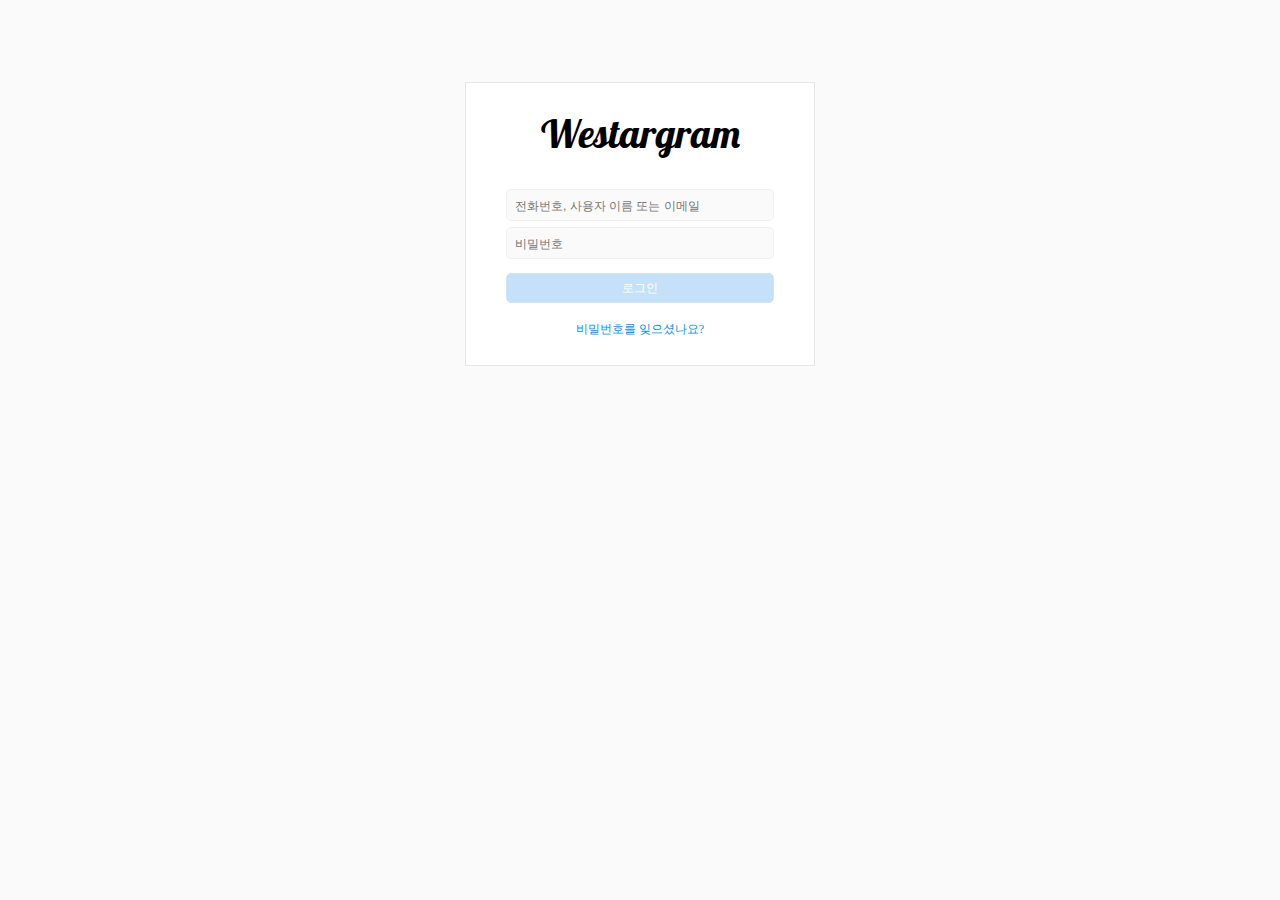
==== login.html @ abdef4bd "Add: instagram clone" ====
<!DOCTYPE html>
<html lang="en">
<head>
    <meta charset="UTF-8">
    <meta name="viewport" content="width=device-width, initial-scale=1.0">
    <title>로그인 • westagram</title>
    <link rel="stylesheet" href="style/common.css">
    <link rel="stylesheet" href="style/login.css">
    <link rel="icon" sizes="192x192" href="https://www.instagram.com/static/images/ico/favicon-192.png/68d99ba29cc8.png">
</head>
<body>
    <section class="login_page">
        <div class="login_box">
            <h1 class="logo">Westargram</h1>
            <form class="login_form">
                <input class="user_id" type="text" placeholder="전화번호, 사용자 이름 또는 이메일" value autofocus>
                <input class="user_pw" type="password" placeholder="비밀번호" value>
                <button class="btn_login">로그인</button>
            </form>
            <a class="forget_pw" href="https://www.instagram.com/accounts/password/reset" target="_blank">비밀번호를 잊으셨나요?</a>
        </div>
    </section>
    <script src="js/login.js"></script>
</body>
</html>
---- style/common.css ----
@import url("https://fonts.googleapis.com/css2?family=Lobster&display=swap");
@import "reset.css";

:root {
    --bg-color: #fafafa;
    --border-gray: solid 1px #dbdbdb;
    --id-color: #262626;
    --sub-color: #8e8e8e;
    --high-color: #0095f6;
    --font-gray: #c7c7c7;
    --font-bold: 600;
}

* {
    box-sizing: border-box;
    outline: 0;
}

html {
    font-size: 10px;
}

body {
    line-height: 1;
    background-color: var(--bg-color);
}

h1 {
    font-family: "Lobster", cursive;
}

img {
    width: 100%;
    height: 100%;
}
---- style/login.css ----
section {
    padding: 32px 0;
}

section h1 {
    margin: 0 0 36px 0;
    font-size: 4em;
    font-weight: 400;
}

section .login_box {
    max-width: 350px;
    margin: 50px auto;
    padding: 30px 0;
    display: flex;
    justify-content: center;
    flex-wrap: wrap;
    background: #fff;
    border: solid 1px #e6e6e6;
}

section form {
    width: 77%;
    display: flex;
    justify-content: center;
    flex-wrap: wrap;
}

section .login_box input,
button {
    width: 100%;
    margin: 0 0 6px 0;
    padding: 9px 0 7px 8px;
    background: #fafafa;
    border: solid 1px #efefef;
    border-radius: 5px;
    color: #333;
    font-size: 1.2rem;
    text-overflow: ellipsis;
}

section button {
    height: 30px;
    margin: 8px 0 20px 0;
    padding: 0 0;
    background-color: #c5e1fa;
    border: solid 1px #cee5fb;
    color: #fff;
}

.active {
    background-color: #0095f6;
}

section .login_box .forget_pw {
    color: #0095f6;
    font-size: 1.2rem;
}
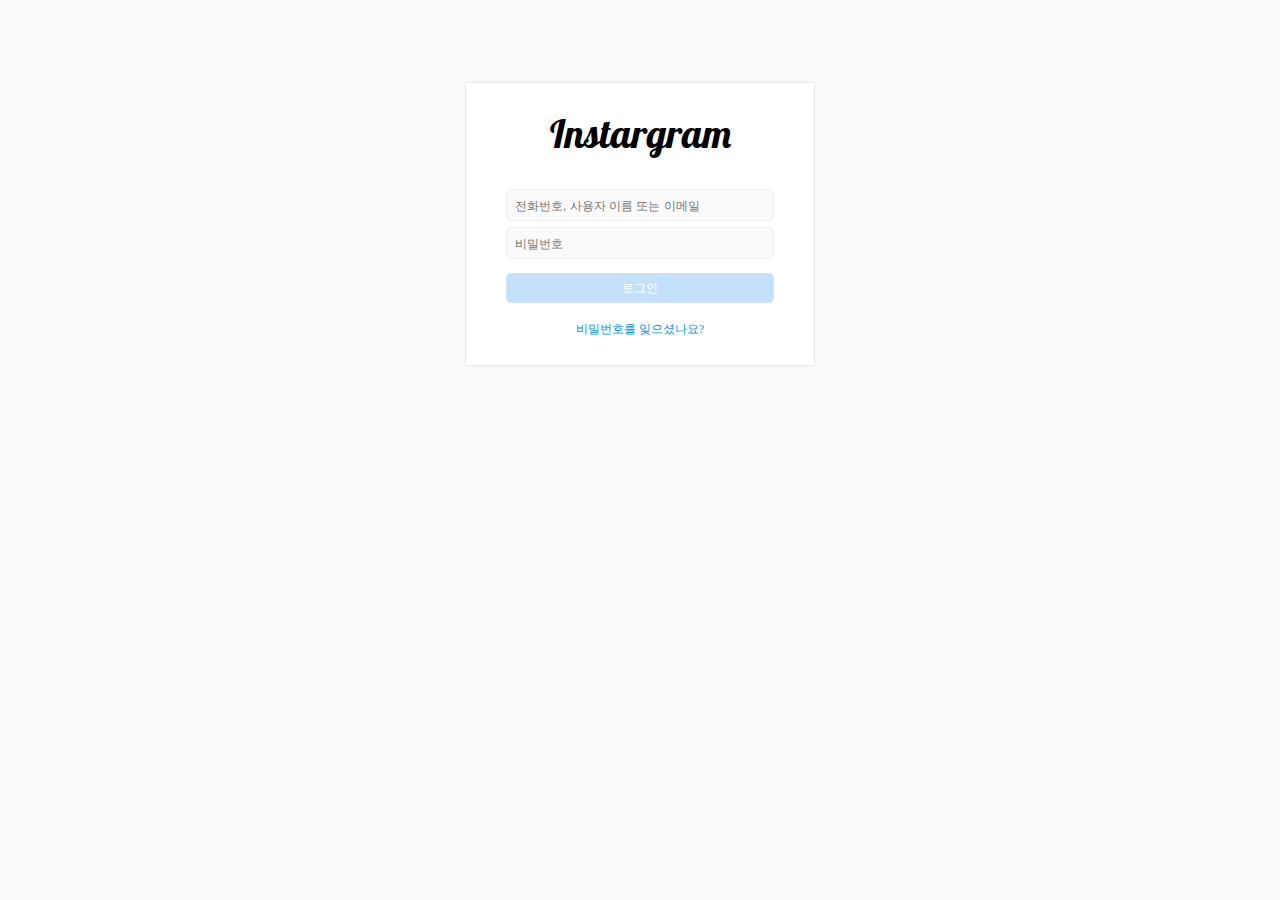
==== commit a934e124: "modi: story css 수정, feeds_contents 더보기 수정" ====
--- a/login.html
+++ b/login.html
@@ -11,7 +11,7 @@
 <body>
     <section class="login_page">
         <div class="login_box">
-            <h1 class="logo">Westargram</h1>
+            <h1 class="logo">Instargram</h1>
             <form class="login_form">
                 <input class="user_id" type="text" placeholder="전화번호, 사용자 이름 또는 이메일" value autofocus>
                 <input class="user_pw" type="password" placeholder="비밀번호" value>
--- a/style/common.css
+++ b/style/common.css
@@ -2,34 +2,36 @@
 @import "reset.css";
 
 :root {
-    --bg-color: #fafafa;
-    --border-gray: solid 1px #dbdbdb;
-    --id-color: #262626;
-    --sub-color: #8e8e8e;
-    --high-color: #0095f6;
-    --font-gray: #c7c7c7;
-    --font-bold: 600;
+  --bg-color: #fafafa;
+  --border-gray: solid 1px #dbdbdb;
+  --bg-active: radial-gradient(circle at bottom left, #f58529 20%, #c42d91);
+  --id-color: #262626;
+  --sub-color: #8e8e8e;
+  --high-color: #0095f6;
+  --hash-color: #00376b;
+  --font-gray: #c7c7c7;
+  --font-bold: 600;
 }
 
 * {
-    box-sizing: border-box;
-    outline: 0;
+  box-sizing: border-box;
+  outline: 0;
 }
 
 html {
-    font-size: 10px;
+  font-size: 10px;
 }
 
 body {
-    line-height: 1;
-    background-color: var(--bg-color);
+  line-height: 1;
+  background-color: var(--bg-color);
 }
 
 h1 {
-    font-family: "Lobster", cursive;
+  font-family: "Lobster", cursive;
 }
 
 img {
-    width: 100%;
-    height: 100%;
+  width: 100%;
+  height: 100%;
 }
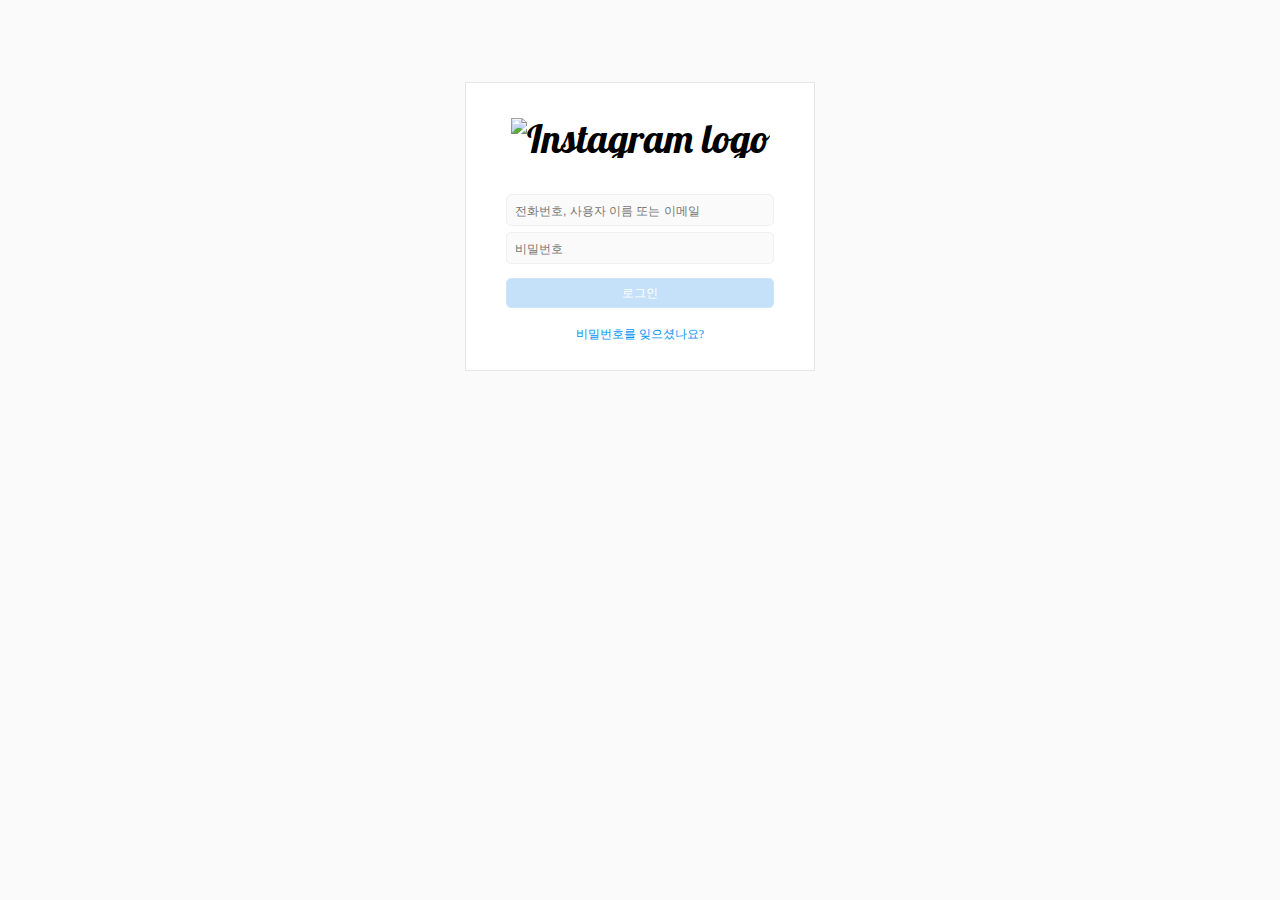
==== commit 17f4379d: "Add: first commit" ====
--- a/login.html
+++ b/login.html
@@ -1,25 +1,45 @@
 <!DOCTYPE html>
 <html lang="en">
-<head>
-    <meta charset="UTF-8">
-    <meta name="viewport" content="width=device-width, initial-scale=1.0">
-    <title>로그인 • westagram</title>
-    <link rel="stylesheet" href="style/common.css">
-    <link rel="stylesheet" href="style/login.css">
-    <link rel="icon" sizes="192x192" href="https://www.instagram.com/static/images/ico/favicon-192.png/68d99ba29cc8.png">
-</head>
-<body>
+  <head>
+    <meta charset="UTF-8" />
+    <meta name="viewport" content="width=device-width, initial-scale=1.0" />
+    <title>Instagram</title>
+    <link rel="stylesheet" href="style/common.css" />
+    <link rel="stylesheet" href="style/login.css" />
+    <link
+      rel="icon"
+      sizes="192x192"
+      href="https://www.instagram.com/static/images/ico/favicon-192.png/68d99ba29cc8.png"
+    />
+  </head>
+  <body>
     <section class="login_page">
-        <div class="login_box">
-            <h1 class="logo">Instargram</h1>
-            <form class="login_form">
-                <input class="user_id" type="text" placeholder="전화번호, 사용자 이름 또는 이메일" value autofocus>
-                <input class="user_pw" type="password" placeholder="비밀번호" value>
-                <button class="btn_login">로그인</button>
-            </form>
-            <a class="forget_pw" href="https://www.instagram.com/accounts/password/reset" target="_blank">비밀번호를 잊으셨나요?</a>
-        </div>
+      <div class="login_box">
+        <h1 class="logo">
+          <img
+            src="https://www.instagram.com/static/images/web/mobile_nav_type_logo-2x.png/1b47f9d0e595.png"
+            alt="Instagram logo"
+          />
+        </h1>
+        <form class="login_form">
+          <input
+            class="user_id"
+            type="text"
+            placeholder="전화번호, 사용자 이름 또는 이메일"
+            value
+            autofocus
+          />
+          <input class="user_pw" type="password" placeholder="비밀번호" value />
+          <button class="btn_login">로그인</button>
+        </form>
+        <a
+          class="forget_pw"
+          href="https://www.instagram.com/accounts/password/reset"
+          target="_blank"
+          >비밀번호를 잊으셨나요?</a
+        >
+      </div>
     </section>
     <script src="js/login.js"></script>
-</body>
-</html>+  </body>
+</html>
